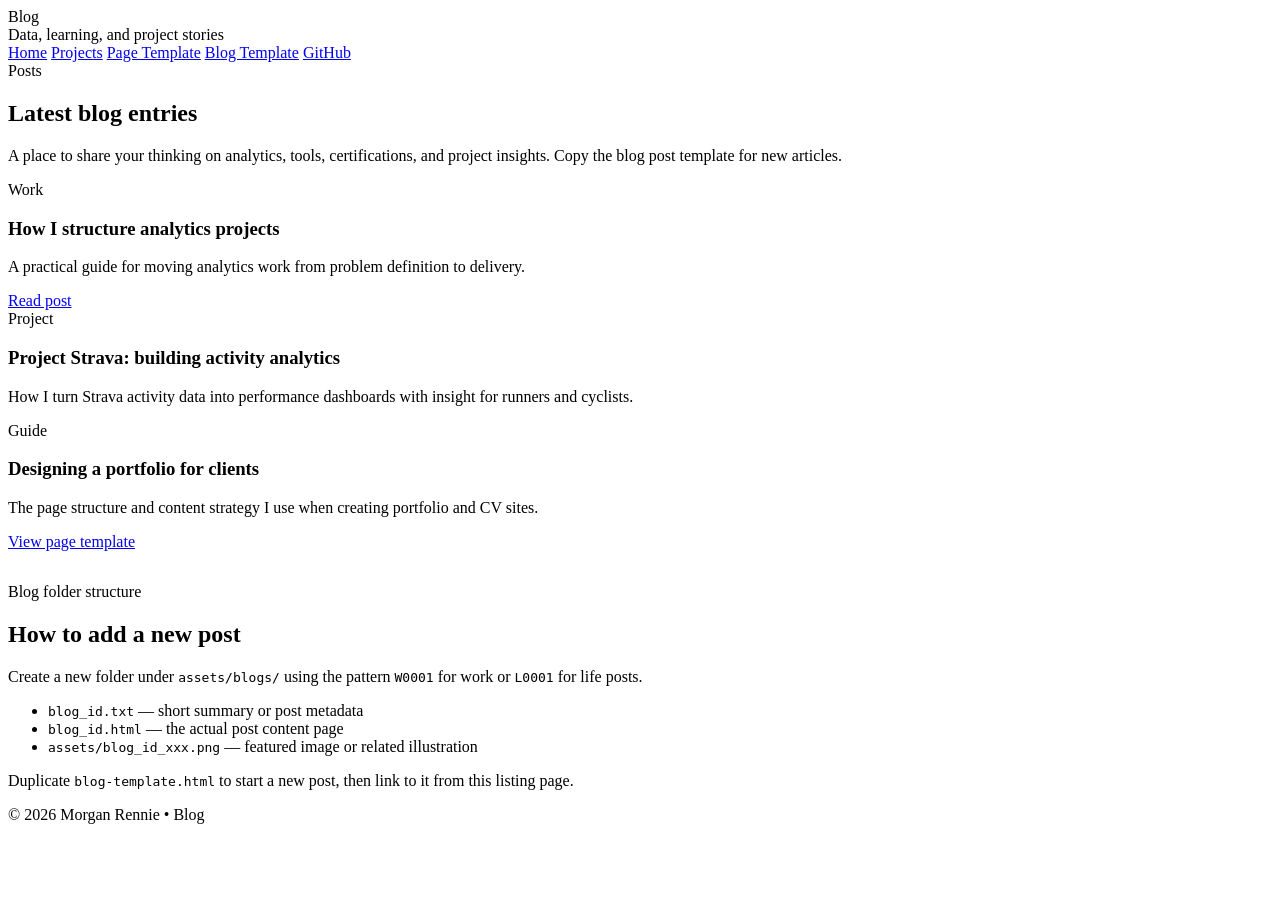
==== pages/blog.html @ cff80ed1 "reformatting" ====
<!DOCTYPE html>
<html lang="en">
  <head>
    <meta charset="UTF-8" />
    <meta name="viewport" content="width=device-width, initial-scale=1.0" />
    <title>Blog | Morgan Rennie</title>
    <link rel="stylesheet" href="assets/style.css" />
  </head>
  <body>
    <div class="page-shell">
      <header class="site-header">
        <div class="brand">
          <div class="brand-name">Blog</div>
          <div class="brand-tag">Data, learning, and project stories</div>
        </div>
        <nav class="site-nav">
          <a href="index.html">Home</a>
          <a href="projects.html">Projects</a>
          <a href="page-template.html">Page Template</a>
          <a href="blog-template.html">Blog Template</a>
          <a href="https://github.com/MorganRennie" target="_blank" rel="noreferrer">GitHub</a>
        </nav>
      </header>

      <main class="content">
        <section class="section-summary">
          <div class="section-head">
            <span class="section-label">Posts</span>
            <h2>Latest blog entries</h2>
          </div>
          <p>
            A place to share your thinking on analytics, tools, certifications,
            and project insights. Copy the blog post template for new articles.
          </p>
        </section>

        <section class="blog-preview-grid">
          <article class="blog-card">
            <div>
            <span class="section-label">Work</span>
            <h3>How I structure analytics projects</h3>
            <p>A practical guide for moving analytics work from problem definition to delivery.</p>
          </div>
          <a class="link" href="assets/blogs/W0001/blog_id.html">Read post</a>
        </article>

          <article class="blog-card">
            <div>
              <span class="section-label">Project</span>
              <h3>Project Strava: building activity analytics</h3>
              <p>How I turn Strava activity data into performance dashboards with insight for runners and cyclists.</p>
          </article>

          <article class="blog-card">
            <div>
              <span class="section-label">Guide</span>
              <h3>Designing a portfolio for clients</h3>
              <p>The page structure and content strategy I use when creating portfolio and CV sites.</p>
            </div>
            <a class="link" href="page-template.html">View page template</a>
          </article>
        </section>

        <section class="section-summary section-dark" style="margin-top: 2rem;">
          <div class="section-head">
            <span class="section-label">Blog folder structure</span>
            <h2>How to add a new post</h2>
          </div>
          <p>
            Create a new folder under <code>assets/blogs/</code> using the pattern
            <code>W0001</code> for work or <code>L0001</code> for life posts.
          </p>
          <ul>
            <li><code>blog_id.txt</code> — short summary or post metadata</li>
            <li><code>blog_id.html</code> — the actual post content page</li>
            <li><code>assets/blog_id_xxx.png</code> — featured image or related illustration</li>
          </ul>
          <p>
            Duplicate <code>blog-template.html</code> to start a new post, then link to it from this listing page.
          </p>
        </section>
      </main>

      <footer class="site-footer">
        <p>© 2026 Morgan Rennie • Blog</p>
      </footer>
    </div>
  </body>
</html>
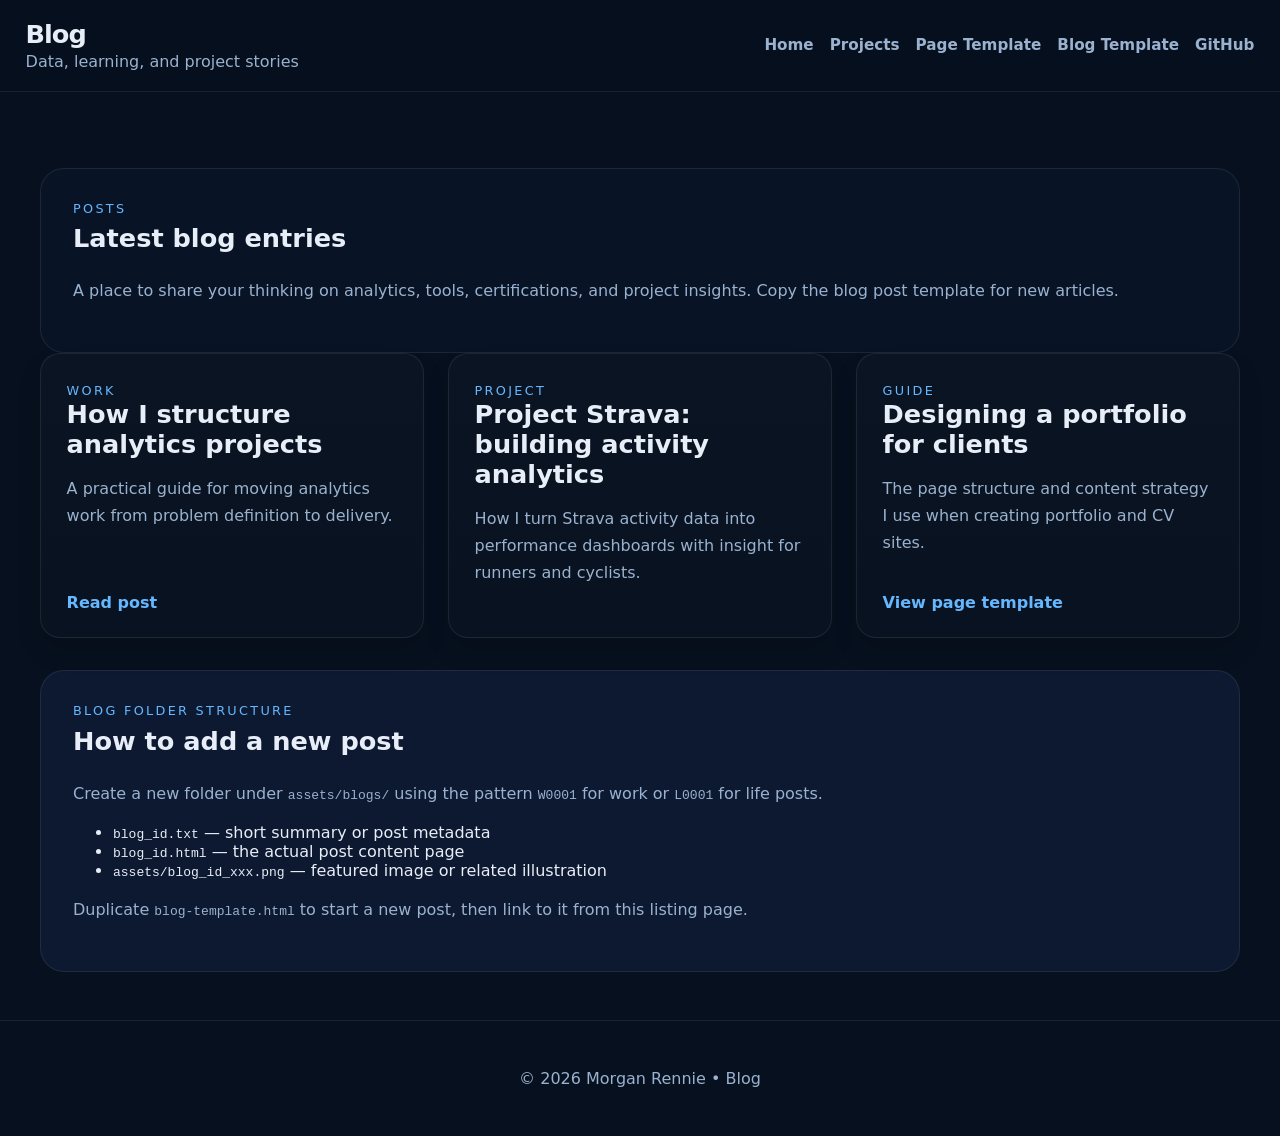
==== commit 4d63aff9: "repointing" ====
--- a/pages/blog.html
+++ b/pages/blog.html
@@ -4,7 +4,7 @@
     <meta charset="UTF-8" />
     <meta name="viewport" content="width=device-width, initial-scale=1.0" />
     <title>Blog | Morgan Rennie</title>
-    <link rel="stylesheet" href="assets/style.css" />
+    <link rel="stylesheet" href="../assets/style.css" />
   </head>
   <body>
     <div class="page-shell">
@@ -14,10 +14,10 @@
           <div class="brand-tag">Data, learning, and project stories</div>
         </div>
         <nav class="site-nav">
-          <a href="index.html">Home</a>
+          <a href="../index.html">Home</a>
           <a href="projects.html">Projects</a>
-          <a href="page-template.html">Page Template</a>
-          <a href="blog-template.html">Blog Template</a>
+          <a href="../assets/templates/page-template.html">Page Template</a>
+          <a href="../assets/templates/blog-template.html">Blog Template</a>
           <a href="https://github.com/MorganRennie" target="_blank" rel="noreferrer">GitHub</a>
         </nav>
       </header>
@@ -57,7 +57,7 @@
               <h3>Designing a portfolio for clients</h3>
               <p>The page structure and content strategy I use when creating portfolio and CV sites.</p>
             </div>
-            <a class="link" href="page-template.html">View page template</a>
+            <a class="link" href="../assets/templates/page-template.html">View page template</a>
           </article>
         </section>
 
--- a/assets/style.css
+++ b/assets/style.css
@@ -0,0 +1,345 @@
+:root {
+  --bg: #07101e;
+  --surface: #111e32;
+  --surface-alt: #16263b;
+  --surface-soft: #1c3350;
+  --text: #e8eef7;
+  --muted: #9ab2cf;
+  --border: rgba(255, 255, 255, 0.12);
+  --accent: #65b7ff;
+  --accent-strong: #3da1ff;
+  --accent-soft: #3d6a9c;
+  --shadow: 0 18px 45px rgba(0, 0, 0, 0.25);
+}
+
+* {
+  box-sizing: border-box;
+}
+
+html {
+  scroll-behavior: smooth;
+}
+
+body {
+  margin: 0;
+  min-height: 100vh;
+  font-family: Inter, system-ui, -apple-system, BlinkMacSystemFont, 'Segoe UI', sans-serif;
+  color: var(--text);
+  background-color: var(--bg);
+}
+
+img {
+  max-width: 100%;
+  display: block;
+}
+
+a {
+  color: var(--accent);
+  text-decoration: none;
+}
+
+a:hover {
+  color: var(--accent-strong);
+}
+
+button,
+.button {
+  display: inline-flex;
+  align-items: center;
+  justify-content: center;
+  border: none;
+  border-radius: 999px;
+  font: inherit;
+  cursor: pointer;
+  transition: transform 0.18s ease, background-color 0.18s ease, box-shadow 0.18s ease;
+}
+
+.button {
+  padding: 0.9rem 1.6rem;
+  font-weight: 600;
+}
+
+.button:hover,
+button:hover {
+  transform: translateY(-1px);
+}
+
+.button-primary {
+  background-color: var(--accent);
+  color: #07101e;
+  box-shadow: 0 18px 35px rgba(66, 155, 255, 0.18);
+}
+
+.button-secondary {
+  background-color: transparent;
+  color: var(--text);
+  border: 1px solid rgba(255, 255, 255, 0.12);
+}
+
+.page-shell {
+  min-height: 100vh;
+  display: flex;
+  flex-direction: column;
+}
+
+.site-header {
+  position: sticky;
+  top: 0;
+  z-index: 10;
+  display: flex;
+  justify-content: space-between;
+  align-items: center;
+  padding: 1.2rem clamp(1.5rem, 2vw, 3rem);
+  background: rgba(7, 16, 30, 0.95);
+  backdrop-filter: blur(12px);
+  border-bottom: 1px solid rgba(255, 255, 255, 0.08);
+}
+
+.brand-name {
+  font-size: clamp(1.6rem, 2vw, 2.4rem);
+  font-weight: 700;
+  letter-spacing: -0.04em;
+}
+
+.brand-tag {
+  margin-top: 0.2rem;
+  color: var(--muted);
+}
+
+.site-nav {
+  display: flex;
+  flex-wrap: wrap;
+  gap: 1rem;
+}
+
+.site-nav a {
+  color: var(--muted);
+  font-size: 0.95rem;
+  font-weight: 600;
+}
+
+.site-nav a:hover {
+  color: var(--text);
+}
+
+.content {
+  width: min(1200px, calc(100% - 3rem));
+  margin: 0 auto;
+  padding: 2rem 0 3rem;
+}
+
+.hero-panel {
+  display: grid;
+  gap: 2rem;
+  grid-template-columns: minmax(0, 1.45fr) 1fr;
+  align-items: center;
+  padding: 2rem;
+  border: 1px solid var(--border);
+  background: radial-gradient(circle at top left, rgba(101, 183, 255, 0.15), transparent 45%), linear-gradient(180deg, rgba(255, 255, 255, 0.02), transparent);
+  border-radius: 24px;
+  box-shadow: var(--shadow);
+}
+
+.hero-copy {
+  max-width: 680px;
+}
+
+.eyebrow {
+  text-transform: uppercase;
+  letter-spacing: 0.18em;
+  color: var(--accent);
+  font-size: 0.8rem;
+  margin-bottom: 1rem;
+}
+
+.hero-panel h1 {
+  font-size: clamp(2.5rem, 4vw, 4.2rem);
+  line-height: 1.02;
+  margin: 0 0 1.2rem;
+}
+
+.hero-description {
+  max-width: 42rem;
+  color: var(--muted);
+  font-size: 1.05rem;
+  line-height: 1.8;
+  margin-bottom: 1.8rem;
+}
+
+.hero-actions {
+  display: flex;
+  flex-wrap: wrap;
+  gap: 1rem;
+}
+
+.hero-card {
+  padding: 1.8rem;
+  border-radius: 24px;
+  background: linear-gradient(180deg, rgba(255,255,255,0.04), rgba(255,255,255,0.02));
+  border: 1px solid rgba(255,255,255,0.08);
+  box-shadow: 0 20px 40px rgba(0, 0, 0, 0.22);
+}
+
+.hero-image {
+  width: 100%;
+  max-width: 240px;
+  height: auto;
+  border-radius: 20px;
+  border: 1px solid rgba(255, 255, 255, 0.08);
+  margin-bottom: 1.3rem;
+}
+
+.hero-summary p {
+  margin: 0 0 0.9rem;
+  color: var(--muted);
+  line-height: 1.7;
+}
+
+.section-summary,
+.section-dark {
+  margin-top: 2.75rem;
+  padding: 2rem;
+  border-radius: 24px;
+  border: 1px solid rgba(255, 255, 255, 0.08);
+  background-color: rgba(10, 21, 39, 0.88);
+}
+
+.section-dark {
+  background: rgba(14, 27, 51, 0.95);
+}
+
+.section-head {
+  display: flex;
+  flex-direction: column;
+  gap: 0.45rem;
+  margin-bottom: 1.5rem;
+}
+
+.section-label {
+  color: var(--accent);
+  text-transform: uppercase;
+  font-size: 0.8rem;
+  letter-spacing: 0.18em;
+}
+
+.section-summary h2,
+.cards-grid h3,
+.project-card h3,
+.blog-card h3 {
+  margin: 0;
+  font-size: clamp(1.55rem, 2vw, 2rem);
+}
+
+.section-summary p,
+.cards-grid p,
+.project-card p,
+.blog-card p {
+  color: var(--muted);
+  line-height: 1.7;
+}
+
+.feature-list,
+.info-card ul {
+  margin: 1.25rem 0 0;
+  padding-left: 1.4rem;
+  color: var(--muted);
+}
+
+.feature-list li,
+.info-card ul li {
+  margin-bottom: 0.85rem;
+}
+
+.cards-grid {
+  display: grid;
+  grid-template-columns: repeat(3, minmax(0, 1fr));
+  gap: 1.5rem;
+  margin-top: 2rem;
+}
+
+.info-card,
+.project-card,
+.blog-card {
+  padding: 1.6rem;
+  border-radius: 20px;
+  background: linear-gradient(180deg, rgba(255,255,255,0.02), rgba(255,255,255,0.01));
+  border: 1px solid rgba(255, 255, 255, 0.08);
+  box-shadow: 0 14px 24px rgba(0, 0, 0, 0.12);
+}
+
+.skill-tags {
+  display: flex;
+  flex-wrap: wrap;
+  gap: 0.75rem;
+  margin-top: 1rem;
+}
+
+.skill-tags span {
+  display: inline-flex;
+  padding: 0.55rem 0.9rem;
+  border-radius: 999px;
+  background: rgba(101, 183, 255, 0.12);
+  color: #c5ddff;
+  font-size: 0.93rem;
+}
+
+.project-grid {
+  display: grid;
+  grid-template-columns: repeat(2, minmax(0, 1fr));
+  gap: 1.5rem;
+}
+
+.project-card {
+  min-height: 180px;
+}
+
+.blog-preview-grid {
+  display: grid;
+  grid-template-columns: repeat(3, minmax(0, 1fr));
+  gap: 1.5rem;
+}
+
+.blog-card {
+  display: flex;
+  flex-direction: column;
+  justify-content: space-between;
+}
+
+.blog-card .link {
+  margin-top: 1.3rem;
+  color: var(--accent);
+  font-weight: 700;
+}
+
+.site-footer {
+  padding: 2rem clamp(1.5rem, 2vw, 3rem);
+  text-align: center;
+  border-top: 1px solid rgba(255, 255, 255, 0.08);
+  color: var(--muted);
+}
+
+@media (max-width: 980px) {
+  .hero-panel,
+  .project-grid,
+  .blog-preview-grid,
+  .cards-grid {
+    grid-template-columns: 1fr;
+  }
+}
+
+@media (max-width: 720px) {
+  .site-header {
+    flex-direction: column;
+    align-items: flex-start;
+    gap: 1rem;
+  }
+
+  .hero-actions {
+    flex-direction: column;
+    width: 100%;
+  }
+
+  .hero-actions .button {
+    width: 100%;
+  }
+}
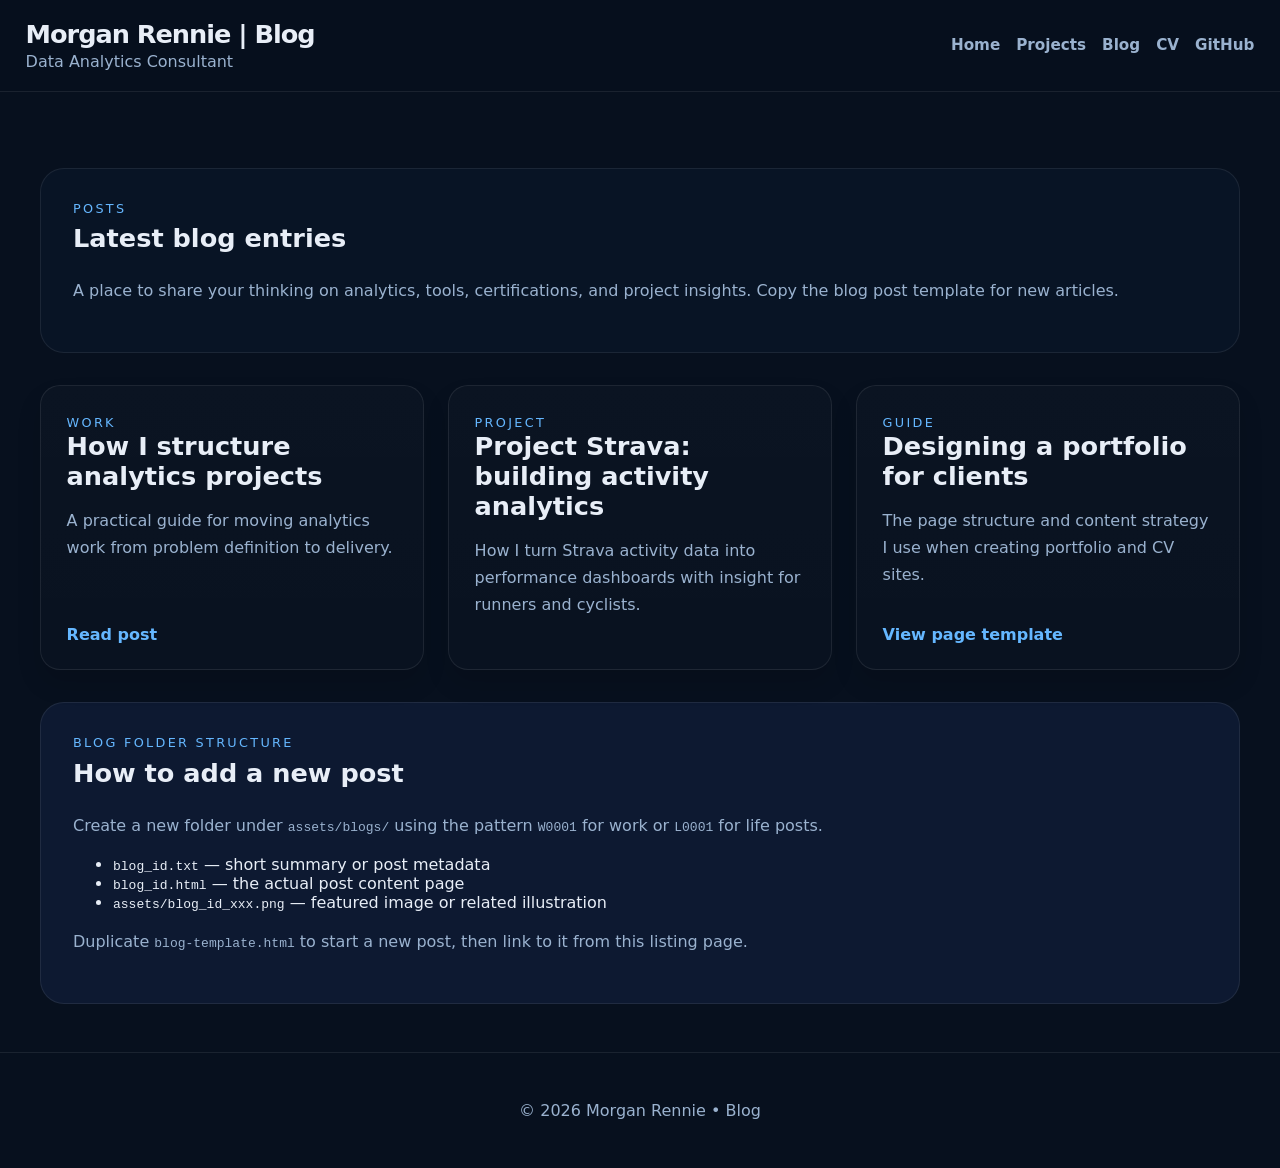
==== commit bab0f3e4: "formatting" ====
--- a/pages/blog.html
+++ b/pages/blog.html
@@ -4,20 +4,21 @@
     <meta charset="UTF-8" />
     <meta name="viewport" content="width=device-width, initial-scale=1.0" />
     <title>Blog | Morgan Rennie</title>
-    <link rel="stylesheet" href="../assets/style.css" />
+    <link rel="stylesheet" href="https://morganrennie.github.io/assets/style.css">
+    <link rel="stylesheet" href="file:///C:/Users/morga/OneDrive/Documents/GitHub/MorganRennie.github.io/assets/style.css">  
   </head>
   <body>
     <div class="page-shell">
       <header class="site-header">
         <div class="brand">
-          <div class="brand-name">Blog</div>
-          <div class="brand-tag">Data, learning, and project stories</div>
+          <div class="brand-name">Morgan Rennie | Blog </div>
+          <div class="brand-tag">Data Analytics Consultant</div>
         </div>
         <nav class="site-nav">
           <a href="../index.html">Home</a>
           <a href="projects.html">Projects</a>
-          <a href="../assets/templates/page-template.html">Page Template</a>
-          <a href="../assets/templates/blog-template.html">Blog Template</a>
+          <a href="blog.html">Blog</a>
+          <a href="cv.html">CV</a>
           <a href="https://github.com/MorganRennie" target="_blank" rel="noreferrer">GitHub</a>
         </nav>
       </header>
@@ -33,8 +34,8 @@
             and project insights. Copy the blog post template for new articles.
           </p>
         </section>
-
-        <section class="blog-preview-grid">
+        
+        <section class="blog-preview-grid" style="margin-top: 2rem;">
           <article class="blog-card">
             <div>
             <span class="section-label">Work</span>
